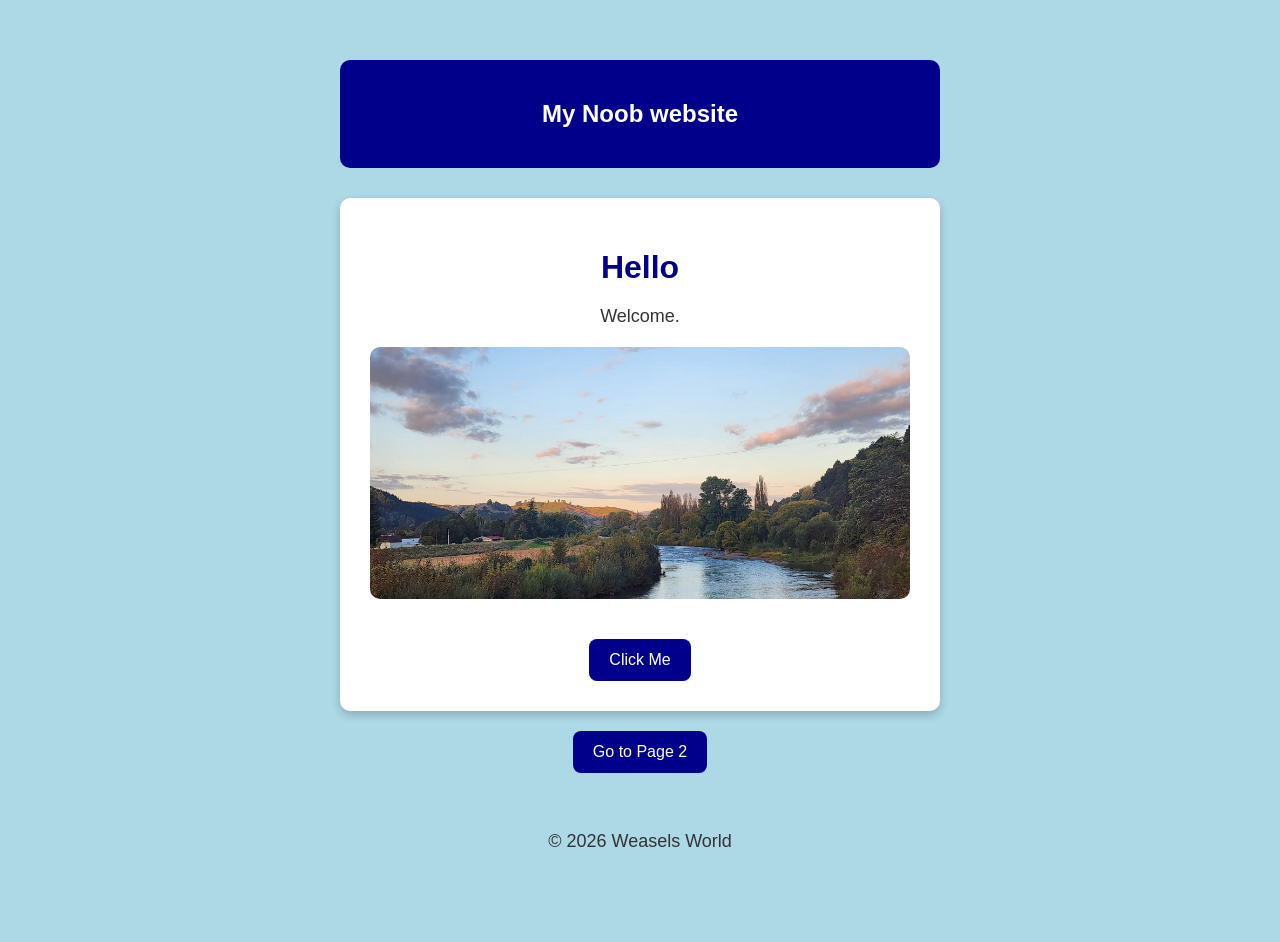
==== index.html @ dd35dd30 "Add files via upload" ====
<html>
    <head>
        <title>My Page</title>
        <link rel="stylesheet" href="styles.css">
    </head>

    <body>

        <header>
            <h2>My Noob website</h2>
        </header>

        <div class="container">
            <h1>Hello</h1>
            <p>Welcome.</p>

            <img src="myphoto.jpg" alt="from victory bridge">

<a href="gallery.html" class="primary-btn">Click Me</a>

        </div>

<a href="page2.html" class="primary-btn">Go to Page 2</a>

        <footer>
            <p>© 2026 Weasels World</p>
        </footer>

    </body>
</html>
---- styles.css ----
body {
  background-color: lightblue;
  font-family: Arial, sans-serif;
}

h1 {
  color: darkblue;
}
p {
  font-size: 18px;
  color: #333;
}
body {
  text-align: center;
}
body {
  font-family: "Segoe UI", Arial, sans-serif;
}
h1, p {
  margin-bottom: 20px;
}
/* Give the whole page a max width so it doesn't stretch too wide */
body {
  max-width: 600px;
  margin: 40px auto;
  padding: 20px;
  background-color: lightblue;
  font-family: Arial, sans-serif;
  text-align: center;
}

/* Add a soft card around your content */
.container {
  background: white;
  padding: 30px;
  border-radius: 10px;
  box-shadow: 0 4px 10px rgba(0,0,0,0.2);
}

/* Make the heading pop */
h1 {
  color: darkblue;
  margin-bottom: 20px;
}

/* Clean up paragraph spacing */
p {
  font-size: 18px;
  color: #333;
  margin-bottom: 20px;
}
/* Page layout */
body {
  background-color: lightblue;
  font-family: Arial, sans-serif;
  text-align: center;
  margin: 40px auto;
  max-width: 600px;
  padding: 20px;
}

/* Header bar */
header {
  background: darkblue;
  color: white;
  padding: 20px;
  border-radius: 10px;
  margin-bottom: 30px;
}

/* Footer */
footer {
  margin-top: 30px;
  padding: 10px;
  color: #333;
  font-size: 14px;
}

/* Card container */
.container {
  background: white;
  padding: 30px;
  border-radius: 10px;
  box-shadow: 0 4px 10px rgba(0,0,0,0.2);
}

/* Headings */
h1 {
  color: darkblue;
  margin-bottom: 20px;
}

/* Paragraphs */
p {
  font-size: 18px;
  color: #333;
  margin-bottom: 20px;
}

/* Image styling */
img {
  width: 100%;
  border-radius: 10px;
  margin-bottom: 20px;
}

/* Button styling */
.primary-btn {
  background: darkblue;
  color: white;
  padding: 12px 20px;
  border: none;
  border-radius: 8px;
  cursor: pointer;
  font-size: 16px;
}

.primary-btn:hover {
  background: #001a66;
}
a.primary-btn {
  display: inline-block;
  text-decoration: none;
  background: darkblue;
  color: white;
  padding: 12px 20px;
  border-radius: 8px;
  margin-top: 20px;
}

a.primary-btn:hover {
  background: #001a66;
}
.gallery {
  display: grid;
  grid-template-columns: repeat(3, 1fr);
  gap: 15px;
  margin-bottom: 20px;
}

.gallery img {
  width: 100%;
  border-radius: 10px;
  box-shadow: 0 4px 8px rgba(0,0,0,0.2);
}
.gallery img {
  width: 100%;
  border-radius: 10px;
  box-shadow: 0 4px 8px rgba(0,0,0,0.2);
  transition: transform 0.3s ease;
}

.gallery img:hover {
  transform: scale(1.05);
}
.gallery img:hover {
  transform: scale(1.1);
  border-radius: 20px;
}
/* Lightbox popup */
.lightbox {
  display: none;
  position: fixed;
  z-index: 999;
  top: 0;
  left: 0;
  width: 100%;
  height: 100%;
  background: rgba(0,0,0,0.8);
  justify-content: center;
  align-items: center;
}

.lightbox img {
  max-width: 90%;
  max-height: 80%;
  border-radius: 10px;
}

.lightbox:target {
  display: flex;
}
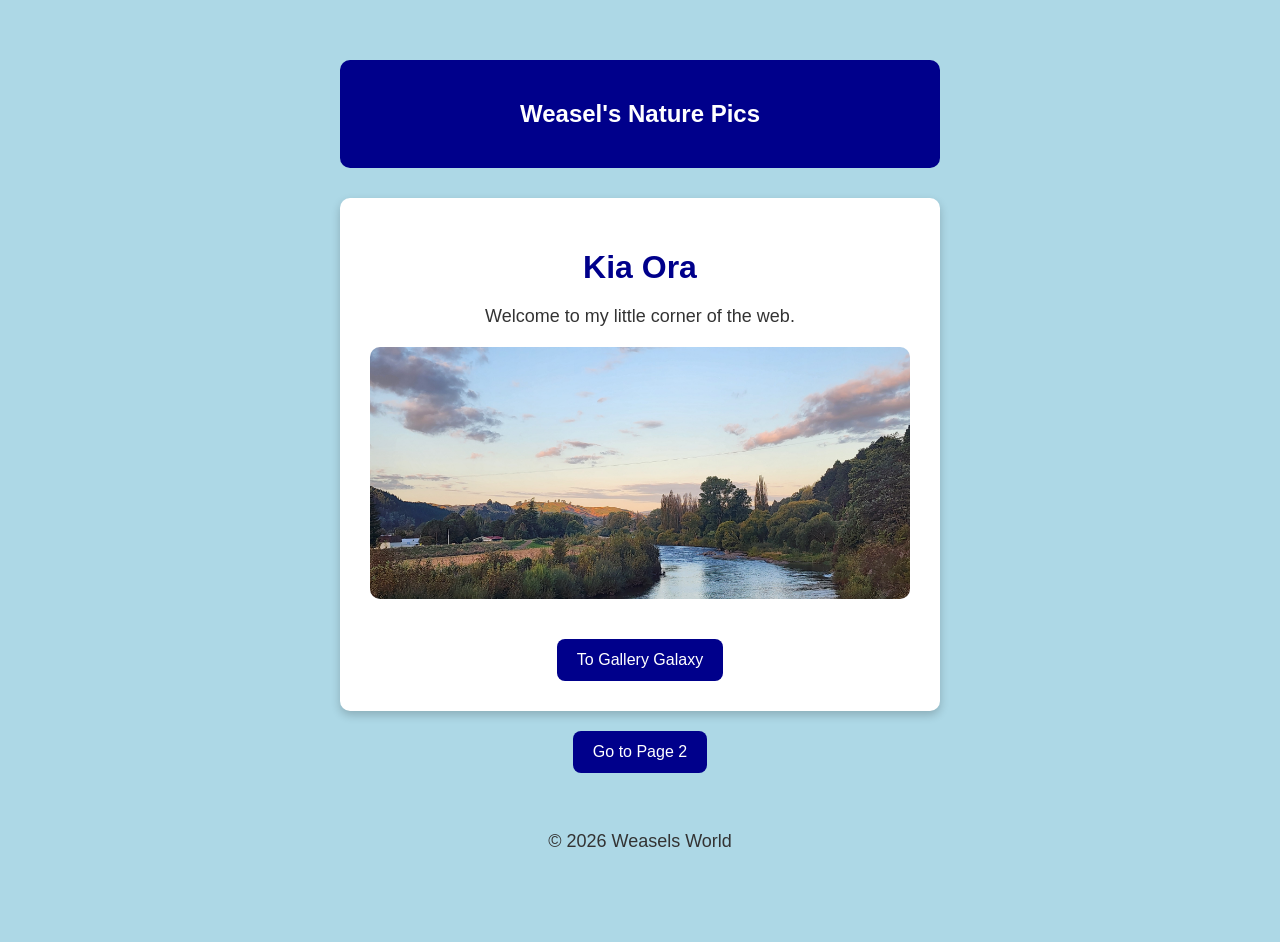
==== commit 3963df02: "Add files via upload" ====
--- a/index.html
+++ b/index.html
@@ -7,16 +7,16 @@
     <body>
 
         <header>
-            <h2>My Noob website</h2>
+            <h2>Weasel's Nature Pics</h2>
         </header>
 
         <div class="container">
-            <h1>Hello</h1>
-            <p>Welcome.</p>
+            <h1>Kia Ora</h1>
+            <p>Welcome to my little corner of the web.</p>
 
             <img src="myphoto.jpg" alt="from victory bridge">
 
-<a href="gallery.html" class="primary-btn">Click Me</a>
+<a href="gallery.html" class="primary-btn">To Gallery Galaxy</a>
 
         </div>
 
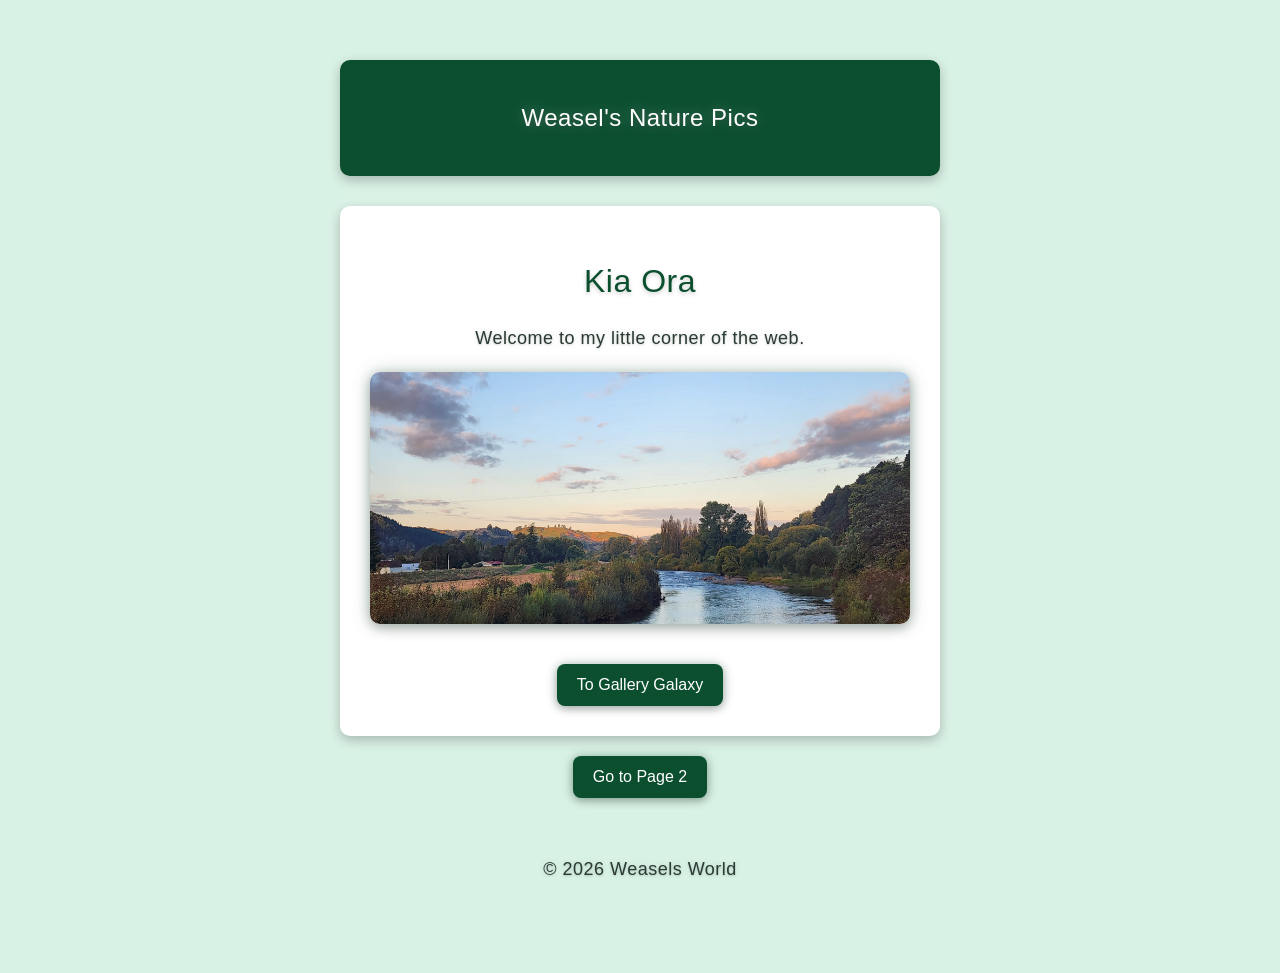
==== commit 40c45a8e: "Add files via upload" ====
--- a/index.html
+++ b/index.html
@@ -1,7 +1,7 @@
 <html>
     <head>
         <title>My Page</title>
-        <link rel="stylesheet" href="styles.css">
+        <link rel="stylesheet" href="styles.css?v=2">
     </head>
 
     <body>
--- a/styles.css
+++ b/styles.css
@@ -1,136 +1,115 @@
+/* PAGE BASE */
 body {
-  background-color: lightblue;
-  font-family: Arial, sans-serif;
-}
-
-h1 {
-  color: darkblue;
-}
-p {
-  font-size: 18px;
-  color: #333;
-}
-body {
+  background-color: #d9f2e6; /* soft mint green */
+  font-family: "Segoe UI", Arial, sans-serif;
   text-align: center;
-}
-body {
-  font-family: "Segoe UI", Arial, sans-serif;
-}
-h1, p {
-  margin-bottom: 20px;
-}
-/* Give the whole page a max width so it doesn't stretch too wide */
-body {
   max-width: 600px;
   margin: 40px auto;
   padding: 20px;
-  background-color: lightblue;
-  font-family: Arial, sans-serif;
-  text-align: center;
-}
-
-/* Add a soft card around your content */
+}
+
+/* NATURAL TEXT FEEL */
+h1, h2, p {
+  letter-spacing: 0.5px;
+  line-height: 1.5;
+  font-weight: 400;
+}
+
+/* HEADER */
+header {
+  background: #0b4f2f; /* deep forest green */
+  color: white;
+  padding: 20px;
+  border-radius: 10px;
+  margin-bottom: 30px;
+  box-shadow: 0 4px 12px rgba(0,0,0,0.25);
+}
+
+header h1, header h2 {
+  text-shadow:
+    0 2px 6px rgba(0,0,0,0.25),
+    0 0 12px rgba(255,255,255,0.35);
+}
+
+/* FOOTER */
+footer {
+  margin-top: 30px;
+  padding: 10px;
+  color: #2b3a33;
+  font-size: 14px;
+}
+
+/* CARD CONTAINER */
 .container {
   background: white;
   padding: 30px;
   border-radius: 10px;
-  box-shadow: 0 4px 10px rgba(0,0,0,0.2);
-}
-
-/* Make the heading pop */
+  box-shadow:
+    0 4px 12px rgba(0,0,0,0.25),
+    0 0 20px rgba(255,255,255,0.25);
+}
+
+/* HEADINGS */
 h1 {
-  color: darkblue;
-  margin-bottom: 20px;
-}
-
-/* Clean up paragraph spacing */
+  color: #0b4f2f;
+  margin-bottom: 20px;
+  text-shadow:
+    0 2px 4px rgba(0,0,0,0.2),
+    0 0 10px rgba(255,255,255,0.3);
+}
+
+/* PARAGRAPHS */
 p {
   font-size: 18px;
-  color: #333;
-  margin-bottom: 20px;
-}
-/* Page layout */
-body {
-  background-color: lightblue;
-  font-family: Arial, sans-serif;
-  text-align: center;
-  margin: 40px auto;
-  max-width: 600px;
-  padding: 20px;
-}
-
-/* Header bar */
-header {
-  background: darkblue;
-  color: white;
-  padding: 20px;
-  border-radius: 10px;
-  margin-bottom: 30px;
-}
-
-/* Footer */
-footer {
-  margin-top: 30px;
-  padding: 10px;
-  color: #333;
-  font-size: 14px;
-}
-
-/* Card container */
-.container {
-  background: white;
-  padding: 30px;
-  border-radius: 10px;
-  box-shadow: 0 4px 10px rgba(0,0,0,0.2);
-}
-
-/* Headings */
-h1 {
-  color: darkblue;
-  margin-bottom: 20px;
-}
-
-/* Paragraphs */
-p {
-  font-size: 18px;
-  color: #333;
-  margin-bottom: 20px;
-}
-
-/* Image styling */
+  color: #2b3a33;
+  margin-bottom: 20px;
+  text-shadow:
+    0 1px 2px rgba(0,0,0,0.15),
+    0 0 6px rgba(0, 80, 40, 0.15);
+}
+
+/* IMAGES */
 img {
   width: 100%;
   border-radius: 10px;
   margin-bottom: 20px;
-}
-
-/* Button styling */
+  box-shadow:
+    0 4px 12px rgba(0,0,0,0.25),
+    0 0 18px rgba(0, 80, 40, 0.25);
+  transition: 0.3s ease;
+}
+
+img:hover {
+  box-shadow:
+    0 6px 18px rgba(0,0,0,0.3),
+    0 0 25px rgba(0, 100, 50, 0.35);
+  transform: scale(1.03);
+}
+
+/* BUTTONS */
 .primary-btn {
-  background: darkblue;
-  color: white;
-  padding: 12px 20px;
-  border: none;
-  border-radius: 8px;
-  cursor: pointer;
-  font-size: 16px;
-}
-
-.primary-btn:hover {
-  background: #001a66;
-}
-a.primary-btn {
   display: inline-block;
   text-decoration: none;
-  background: darkblue;
+  background: #0b4f2f;
   color: white;
   padding: 12px 20px;
   border-radius: 8px;
   margin-top: 20px;
-}
-
-a.primary-btn:hover {
-  background: #001a66;
-}
+  box-shadow:
+    0 3px 8px rgba(0,0,0,0.25),
+    0 0 12px rgba(0, 80, 40, 0.25);
+  transition: 0.3s ease;
+}
+
+.primary-btn:hover {
+  background: #063822;
+  box-shadow:
+    0 4px 12px rgba(0,0,0,0.3),
+    0 0 18px rgba(0, 100, 50, 0.35);
+  transform: scale(1.04);
+}
+
+/* GALLERY GRID */
 .gallery {
   display: grid;
   grid-template-columns: repeat(3, 1fr);
@@ -139,25 +118,21 @@
 }
 
 .gallery img {
-  width: 100%;
-  border-radius: 10px;
-  box-shadow: 0 4px 8px rgba(0,0,0,0.2);
-}
-.gallery img {
-  width: 100%;
-  border-radius: 10px;
-  box-shadow: 0 4px 8px rgba(0,0,0,0.2);
-  transition: transform 0.3s ease;
+  border-radius: 10px;
+  box-shadow:
+    0 4px 10px rgba(0,0,0,0.25),
+    0 0 15px rgba(0, 80, 40, 0.25);
+  transition: 0.3s ease;
 }
 
 .gallery img:hover {
   transform: scale(1.05);
-}
-.gallery img:hover {
-  transform: scale(1.1);
-  border-radius: 20px;
-}
-/* Lightbox popup */
+  box-shadow:
+    0 6px 16px rgba(0,0,0,0.3),
+    0 0 20px rgba(0, 100, 50, 0.35);
+}
+
+/* LIGHTBOX POPUP */
 .lightbox {
   display: none;
   position: fixed;
@@ -166,19 +141,64 @@
   left: 0;
   width: 100%;
   height: 100%;
-  background: rgba(0,0,0,0.8);
+  background: rgba(0,0,0,0.85);
   justify-content: center;
   align-items: center;
+}
+
+.lightbox:target {
+  display: flex;
 }
 
 .lightbox img {
   max-width: 90%;
   max-height: 80%;
   border-radius: 10px;
-}
-
-.lightbox:target {
-  display: flex;
-}
-
-
+  box-shadow:
+    0 4px 12px rgba(0,0,0,0.4),
+    0 0 20px rgba(0, 80, 40, 0.25);
+}
+
+/* CLOSE BUTTON */
+.close {
+  position: absolute;
+  top: 20px;
+  right: 25px;
+  font-size: 45px;
+  font-weight: bold;
+  color: white;
+  text-decoration: none;
+  background: rgba(0,0,0,0.4);
+  padding: 5px 15px;
+  border-radius: 8px;
+  transition: 0.25s ease;
+  box-shadow:
+    0 2px 6px rgba(0,0,0,0.4),
+    0 0 12px rgba(0, 80, 40, 0.25);
+}
+
+.close:hover {
+  background: rgba(0, 80, 40, 0.7);
+  transform: scale(1.15);
+}
+
+/* ARROWS */
+.prev, .next {
+  font-size: 50px;
+  color: white;
+  text-decoration: none;
+  position: absolute;
+  top: 50%;
+  transform: translateY(-50%);
+  transition: 0.3s ease;
+  text-shadow:
+    0 2px 6px rgba(0,0,0,0.4),
+    0 0 12px rgba(0, 80, 40, 0.25);
+}
+
+.prev { left: 30px; }
+.next { right: 30px; }
+
+.prev:hover, .next:hover {
+  transform: translateY(-50%) scale(1.15);
+}
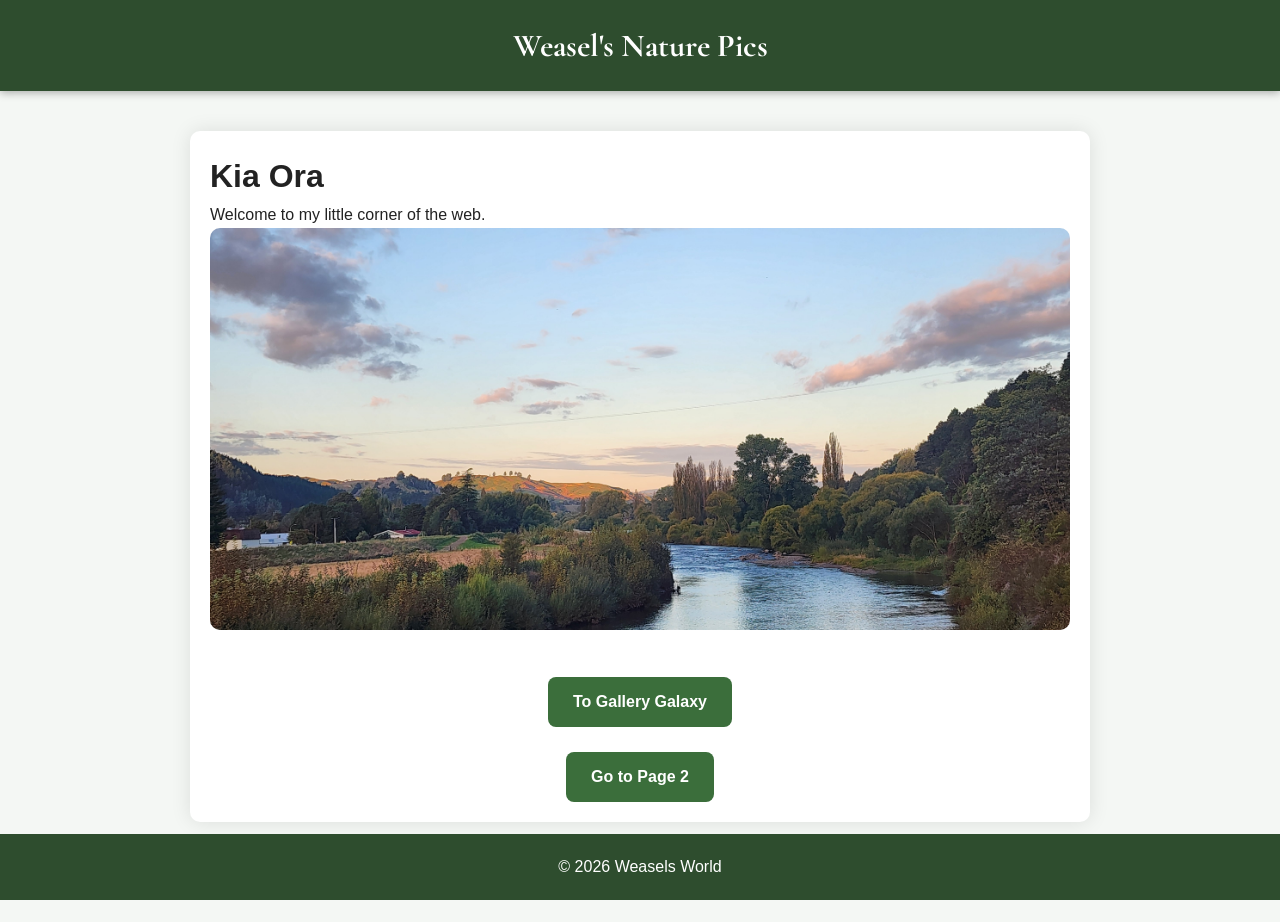
==== commit 3c385ee9: "Add files via upload" ====
--- a/index.html
+++ b/index.html
@@ -1,30 +1,37 @@
+<!DOCTYPE html>
 <html>
-    <head>
-        <title>My Page</title>
-        <link rel="stylesheet" href="styles.css?v=2">
-    </head>
+<head>
+    <title>Weasel's Nature Pics</title>
 
-    <body>
+    <!-- Fonts -->
+    <link href="https://fonts.googleapis.com/css2?family=Cormorant+Garamond:wght@300;400;500;600&display=swap" rel="stylesheet">
 
-        <header>
-            <h2>Weasel's Nature Pics</h2>
-        </header>
+    <!-- Stylesheet -->
+    <link rel="stylesheet" href="styles.css">
+</head>
 
-        <div class="container">
-            <h1>Kia Ora</h1>
-            <p>Welcome to my little corner of the web.</p>
+<body>
 
-            <img src="myphoto.jpg" alt="from victory bridge">
+    <header>
+        <h2>Weasel's Nature Pics</h2>
+    </header>
 
-<a href="gallery.html" class="primary-btn">To Gallery Galaxy</a>
+    <div class="container">
+        <h1>Kia Ora</h1>
+        <p>Welcome to my little corner of the web.</p>
 
-        </div>
+        <img src="myphoto.jpg" alt="from victory bridge" style="width:100%; border-radius:10px; margin-bottom:20px;">
 
-<a href="page2.html" class="primary-btn">Go to Page 2</a>
+        <div class="button-group">
+    <a href="gallery.html" class="primary-btn">To Gallery Galaxy</a>
+    <br><br>
+    <a href="page2.html" class="primary-btn">Go to Page 2</a>
+</div>
+    </div>
 
-        <footer>
-            <p>© 2026 Weasels World</p>
-        </footer>
+    <footer>
+        <p>© 2026 Weasels World</p>
+    </footer>
 
-    </body>
+</body>
 </html>
--- a/styles.css
+++ b/styles.css
@@ -1,204 +1,243 @@
-/* PAGE BASE */
+/* ---------------------------------------------------
+   GLOBAL RESET
+--------------------------------------------------- */
+* {
+    margin: 0;
+    padding: 0;
+    box-sizing: border-box;
+}
+
+/* ---------------------------------------------------
+   BODY + BASE THEME
+--------------------------------------------------- */
 body {
-  background-color: #d9f2e6; /* soft mint green */
-  font-family: "Segoe UI", Arial, sans-serif;
-  text-align: center;
-  max-width: 600px;
-  margin: 40px auto;
-  padding: 20px;
-}
-
-/* NATURAL TEXT FEEL */
-h1, h2, p {
-  letter-spacing: 0.5px;
-  line-height: 1.5;
-  font-weight: 400;
-}
-
-/* HEADER */
+    font-family: "Quicksand", Arial, sans-serif;
+    background: #f4f7f4;
+    color: #222;
+    line-height: 1.6;
+    padding-bottom: 60px;
+    transition: transform 0.1s;
+}
+
+/* ---------------------------------------------------
+   HEADERS
+--------------------------------------------------- */
 header {
-  background: #0b4f2f; /* deep forest green */
-  color: white;
-  padding: 20px;
-  border-radius: 10px;
-  margin-bottom: 30px;
-  box-shadow: 0 4px 12px rgba(0,0,0,0.25);
+    background: #2e4d2e;
+    color: white;
+    padding: 20px;
+    text-align: center;
+    box-shadow: 0 2px 8px rgba(0,0,0,0.3);
 }
 
 header h1, header h2 {
-  text-shadow:
-    0 2px 6px rgba(0,0,0,0.25),
-    0 0 12px rgba(255,255,255,0.35);
-}
-
-/* FOOTER */
+    font-family: "Cormorant Garamond", serif;
+    font-size: 2rem;
+}
+
+/* ---------------------------------------------------
+   MAIN CONTAINER
+--------------------------------------------------- */
+.container {
+    max-width: 900px;
+    margin: 40px auto;
+    padding: 20px;
+    background: white;
+    border-radius: 10px;
+    box-shadow: 0 0 20px rgba(0,0,0,0.1);
+}
+
+/* ---------------------------------------------------
+   BUTTONS
+--------------------------------------------------- */
+
+
+.primary-btn {
+    display: inline-block;
+    padding: 12px 25px;
+    background: #3b6e3b;
+    color: white;
+    text-decoration: none;
+    border-radius: 8px;
+    font-weight: bold;
+    transition: 0.2s;
+}
+.button-group {
+    text-align: center;
+    margin-top: 20px;
+}
+
+.primary-btn:hover {
+    background: #2e4d2e;
+    transform: scale(1.05);
+}
+
+/* ---------------------------------------------------
+   FOOTER
+--------------------------------------------------- */
 footer {
-  margin-top: 30px;
-  padding: 10px;
-  color: #2b3a33;
-  font-size: 14px;
-}
-
-/* CARD CONTAINER */
-.container {
-  background: white;
-  padding: 30px;
-  border-radius: 10px;
-  box-shadow:
-    0 4px 12px rgba(0,0,0,0.25),
-    0 0 20px rgba(255,255,255,0.25);
-}
-
-/* HEADINGS */
-h1 {
-  color: #0b4f2f;
-  margin-bottom: 20px;
-  text-shadow:
-    0 2px 4px rgba(0,0,0,0.2),
-    0 0 10px rgba(255,255,255,0.3);
-}
-
-/* PARAGRAPHS */
-p {
-  font-size: 18px;
-  color: #2b3a33;
-  margin-bottom: 20px;
-  text-shadow:
-    0 1px 2px rgba(0,0,0,0.15),
-    0 0 6px rgba(0, 80, 40, 0.15);
-}
-
-/* IMAGES */
-img {
-  width: 100%;
-  border-radius: 10px;
-  margin-bottom: 20px;
-  box-shadow:
-    0 4px 12px rgba(0,0,0,0.25),
-    0 0 18px rgba(0, 80, 40, 0.25);
-  transition: 0.3s ease;
-}
-
-img:hover {
-  box-shadow:
-    0 6px 18px rgba(0,0,0,0.3),
-    0 0 25px rgba(0, 100, 50, 0.35);
-  transform: scale(1.03);
-}
-
-/* BUTTONS */
-.primary-btn {
-  display: inline-block;
-  text-decoration: none;
-  background: #0b4f2f;
-  color: white;
-  padding: 12px 20px;
-  border-radius: 8px;
-  margin-top: 20px;
-  box-shadow:
-    0 3px 8px rgba(0,0,0,0.25),
-    0 0 12px rgba(0, 80, 40, 0.25);
-  transition: 0.3s ease;
-}
-
-.primary-btn:hover {
-  background: #063822;
-  box-shadow:
-    0 4px 12px rgba(0,0,0,0.3),
-    0 0 18px rgba(0, 100, 50, 0.35);
-  transform: scale(1.04);
-}
-
-/* GALLERY GRID */
+    text-align: center;
+    padding: 20px;
+    background: #2e4d2e;
+    color: white;
+    position: fixed;
+    bottom: 0;
+    width: 100%;
+}
+
+/* ---------------------------------------------------
+   GALLERY (RESTORED ORIGINAL STYLE)
+--------------------------------------------------- */
+
+/* 3‑column fixed layout */
 .gallery {
-  display: grid;
-  grid-template-columns: repeat(3, 1fr);
-  gap: 15px;
-  margin-bottom: 20px;
-}
-
+    display: grid;
+    grid-template-columns: repeat(3, 1fr);
+    gap: 20px;
+    margin-top: 20px;
+}
+
+/* Thumbnail images */
 .gallery img {
-  border-radius: 10px;
-  box-shadow:
-    0 4px 10px rgba(0,0,0,0.25),
-    0 0 15px rgba(0, 80, 40, 0.25);
-  transition: 0.3s ease;
-}
-
+    width: 100%;
+    height: auto;
+    border-radius: 10px;
+    transition: transform 0.3s ease, box-shadow 0.3s ease;
+    box-shadow: 0 0 10px rgba(0,0,0,0.2);
+}
+
+/* Hover zoom effect */
 .gallery img:hover {
-  transform: scale(1.05);
-  box-shadow:
-    0 6px 16px rgba(0,0,0,0.3),
-    0 0 20px rgba(0, 100, 50, 0.35);
-}
-
-/* LIGHTBOX POPUP */
+    transform: scale(1.08);
+    box-shadow: 0 0 20px rgba(0,0,0,0.35);
+}
+
+/* ---------------------------------------------------
+   LIGHTBOX SYSTEM (WITH FIXED CLOSE BUTTON)
+--------------------------------------------------- */
+
 .lightbox {
-  display: none;
-  position: fixed;
-  z-index: 999;
-  top: 0;
-  left: 0;
-  width: 100%;
-  height: 100%;
-  background: rgba(0,0,0,0.85);
-  justify-content: center;
-  align-items: center;
+    display: none;
+    position: fixed;
+    top: 0;
+    left: 0;
+    width: 100%;
+    height: 100%;
+    background: rgba(0,0,0,0.9);
+    justify-content: center;
+    align-items: center;
+    z-index: 9999;
 }
 
 .lightbox:target {
-  display: flex;
+    display: flex;
 }
 
 .lightbox img {
-  max-width: 90%;
-  max-height: 80%;
-  border-radius: 10px;
-  box-shadow:
-    0 4px 12px rgba(0,0,0,0.4),
-    0 0 20px rgba(0, 80, 40, 0.25);
-}
-
-/* CLOSE BUTTON */
-.close {
-  position: absolute;
-  top: 20px;
-  right: 25px;
-  font-size: 45px;
-  font-weight: bold;
-  color: white;
-  text-decoration: none;
-  background: rgba(0,0,0,0.4);
-  padding: 5px 15px;
-  border-radius: 8px;
-  transition: 0.25s ease;
-  box-shadow:
-    0 2px 6px rgba(0,0,0,0.4),
-    0 0 12px rgba(0, 80, 40, 0.25);
-}
-
-.close:hover {
-  background: rgba(0, 80, 40, 0.7);
-  transform: scale(1.15);
-}
-
-/* ARROWS */
+    max-width: 80%;
+    max-height: 80%;
+    border-radius: 10px;
+}
+
+/* Arrows */
 .prev, .next {
-  font-size: 50px;
-  color: white;
-  text-decoration: none;
-  position: absolute;
-  top: 50%;
-  transform: translateY(-50%);
-  transition: 0.3s ease;
-  text-shadow:
-    0 2px 6px rgba(0,0,0,0.4),
-    0 0 12px rgba(0, 80, 40, 0.25);
+    position: absolute;
+    top: 50%;
+    font-size: 50px;
+    color: white;
+    text-decoration: none;
+    padding: 10px;
+    transform: translateY(-50%);
+    transition: 0.3s;
+    z-index: 10001;
+}
+
+.prev:hover, .next:hover {
+    color: #00ccff;
+    transform: translateY(-50%) scale(1.2);
 }
 
 .prev { left: 30px; }
 .next { right: 30px; }
 
-.prev:hover, .next:hover {
-  transform: translateY(-50%) scale(1.15);
-}
+/* Close button — FIXED */
+.close {
+    position: absolute;
+    top: 20px;
+    right: 30px;
+    font-size: 40px;
+    color: white;
+    text-decoration: none;
+    transition: 0.3s;
+    z-index: 10002; /* ensures it's ALWAYS on top */
+}
+
+.close:hover {
+    color: #ff4444;
+    transform: scale(1.2);
+}
+
+/* ---------------------------------------------------
+   JUMPSCARE SYSTEM
+--------------------------------------------------- */
+
+/* FULLSCREEN WHITE FLASH */
+#flash {
+    position: fixed;
+    top: 0;
+    left: 0;
+    width: 100vw;
+    height: 100vh;
+    background: white;
+    opacity: 0;
+    pointer-events: none;
+    z-index: 9999;
+}
+
+.flash-active {
+    animation: flashBang 0.25s ease-out forwards;
+}
+
+@keyframes flashBang {
+    0% { opacity: 1; }
+    100% { opacity: 0; }
+}
+
+/* STRONG SCREEN SHAKE */
+.shake {
+    animation: megaShake 0.5s linear;
+}
+
+@keyframes megaShake {
+    0% { transform: translate(0, 0); }
+    10% { transform: translate(-30px, 20px); }
+    20% { transform: translate(30px, -20px); }
+    30% { transform: translate(-25px, 25px); }
+    40% { transform: translate(25px, -25px); }
+    50% { transform: translate(-20px, 20px); }
+    60% { transform: translate(20px, -20px); }
+    70% { transform: translate(-15px, 15px); }
+    80% { transform: translate(15px, -15px); }
+    90% { transform: translate(-10px, 10px); }
+    100% { transform: translate(0, 0); }
+}
+
+/* JUMPSCARE IMAGE */
+#jumpscare {
+    position: fixed;
+    top: 0;
+    left: 0;
+    width: 100vw;
+    height: 100vh;
+    display: none;
+    justify-content: center;
+    align-items: center;
+    z-index: 9998;
+    background: black;
+}
+
+#jumpscare img {
+    width: 100%;
+    height: 100%;
+    object-fit: cover;
+}
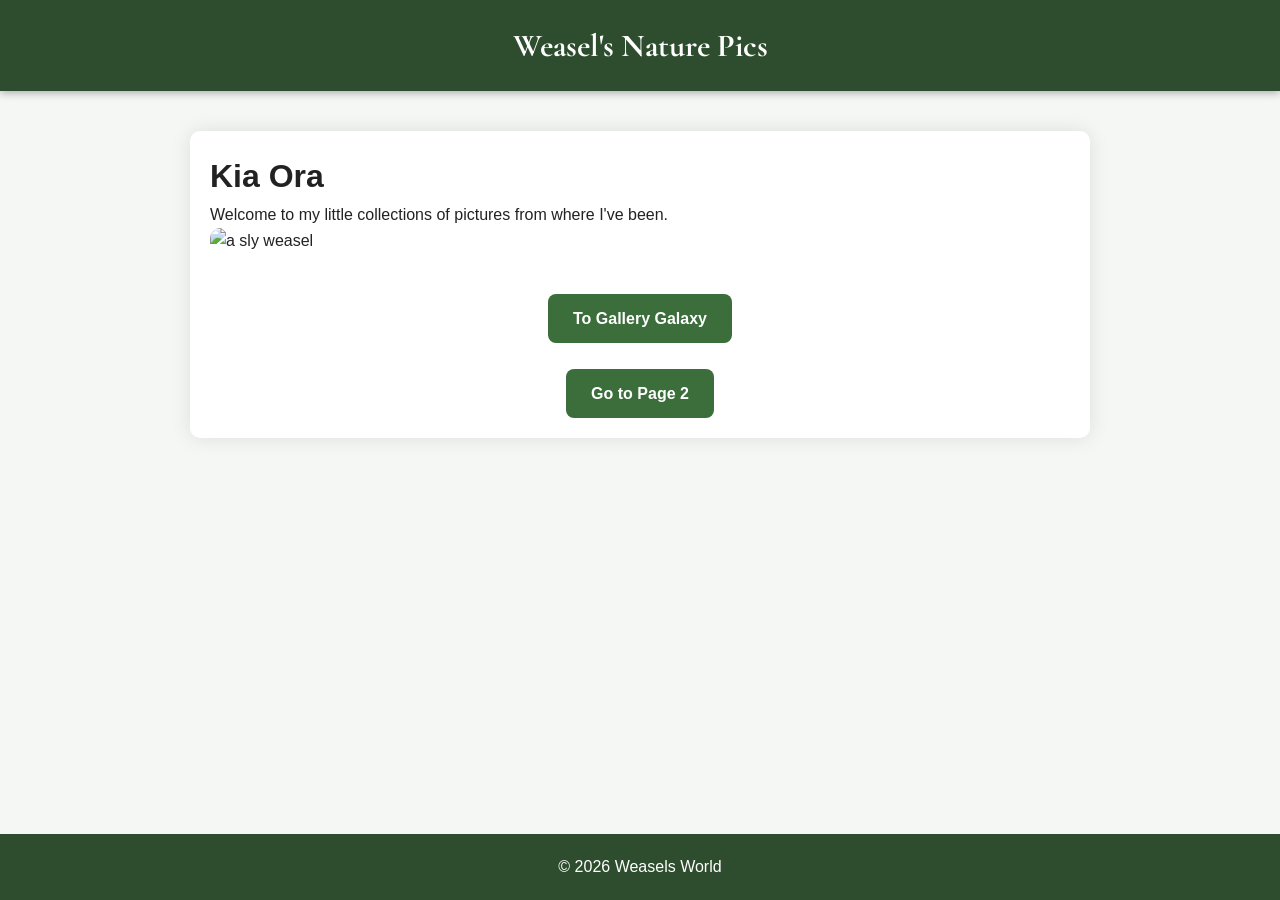
==== commit 4663d04e: "Add files via upload" ====
--- a/index.html
+++ b/index.html
@@ -7,7 +7,7 @@
     <link href="https://fonts.googleapis.com/css2?family=Cormorant+Garamond:wght@300;400;500;600&display=swap" rel="stylesheet">
 
     <!-- Stylesheet -->
-    <link rel="stylesheet" href="styles.css">
+    <link rel="stylesheet" href="styles.css?=v3">
 </head>
 
 <body>
@@ -18,9 +18,9 @@
 
     <div class="container">
         <h1>Kia Ora</h1>
-        <p>Welcome to my little corner of the web.</p>
+        <p>Welcome to my little collections of pictures from where I've been.</p>
 
-        <img src="myphoto.jpg" alt="from victory bridge" style="width:100%; border-radius:10px; margin-bottom:20px;">
+        <img src="weaselsworld.png" alt="a sly weasel" style="width:40%; border-radius:10px; margin-bottom:20px;">
 
         <div class="button-group">
     <a href="gallery.html" class="primary-btn">To Gallery Galaxy</a>
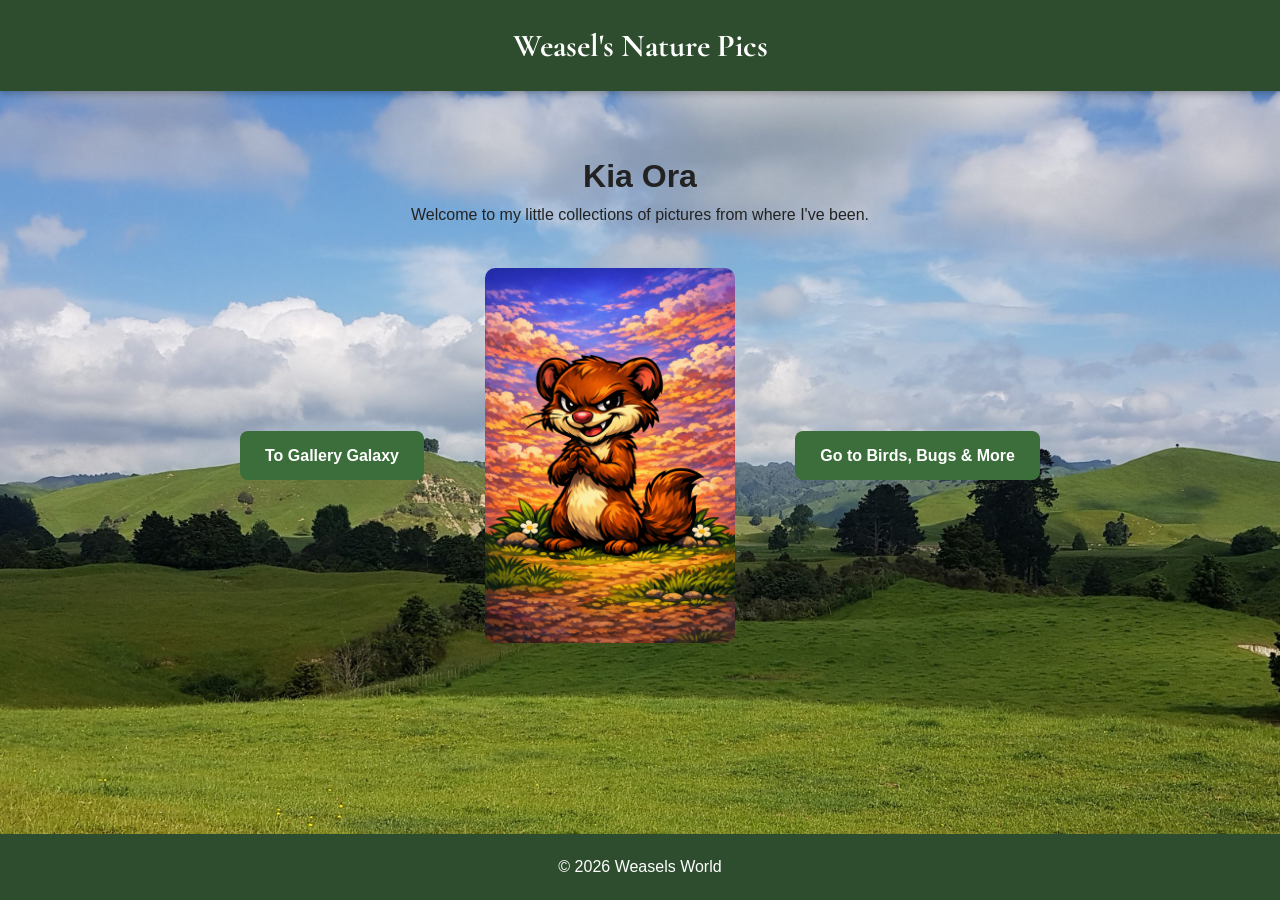
==== commit d1258d50: "Add files via upload" ====
--- a/index.html
+++ b/index.html
@@ -7,31 +7,33 @@
     <link href="https://fonts.googleapis.com/css2?family=Cormorant+Garamond:wght@300;400;500;600&display=swap" rel="stylesheet">
 
     <!-- Stylesheet -->
-    <link rel="stylesheet" href="styles.css?=v3">
+    <link rel="stylesheet" href="styles.css?v=3">
 </head>
 
 <body>
 
-    <header>
-        <h2>Weasel's Nature Pics</h2>
-    </header>
+<header>
+    <h2>Weasel's Nature Pics</h2>
+</header>
 
-    <div class="container">
-        <h1>Kia Ora</h1>
-        <p>Welcome to my little collections of pictures from where I've been.</p>
+<div class="container">
+    <h1>Kia Ora</h1>
+    <p>Welcome to my little collections of pictures from where I've been.</p>
 
-        <img src="weaselsworld.png" alt="a sly weasel" style="width:40%; border-radius:10px; margin-bottom:20px;">
+    <!-- New layout: buttons + weasel image -->
+    <div class="weasel-layout">
+        <a href="gallery.html" class="primary-btn">To Gallery Galaxy</a>
 
-        <div class="button-group">
-    <a href="gallery.html" class="primary-btn">To Gallery Galaxy</a>
-    <br><br>
-    <a href="page2.html" class="primary-btn">Go to Page 2</a>
-</div>
+        <img src="weaselsworld.png" alt="a sly weasel" class="weasel-hero">
+
+        <a href="page2.html" class="primary-btn">Go to Birds, Bugs & More</a>
     </div>
 
-    <footer>
-        <p>© 2026 Weasels World</p>
-    </footer>
+</div>
+
+<footer>
+    <p>© 2026 Weasels World</p>
+</footer>
 
 </body>
 </html>
--- a/styles.css
+++ b/styles.css
@@ -12,7 +12,8 @@
 --------------------------------------------------- */
 body {
     font-family: "Quicksand", Arial, sans-serif;
-    background: #f4f7f4;
+    background: url("rollinghills.jpg") no-repeat center center fixed;
+    background-size: cover;
     color: #222;
     line-height: 1.6;
     padding-bottom: 60px;
@@ -30,7 +31,8 @@
     box-shadow: 0 2px 8px rgba(0,0,0,0.3);
 }
 
-header h1, header h2 {
+header h1,
+header h2 {
     font-family: "Cormorant Garamond", serif;
     font-size: 2rem;
 }
@@ -42,16 +44,14 @@
     max-width: 900px;
     margin: 40px auto;
     padding: 20px;
-    background: white;
+    text-align: center;
+    background: transparent;
     border-radius: 10px;
-    box-shadow: 0 0 20px rgba(0,0,0,0.1);
 }
 
 /* ---------------------------------------------------
    BUTTONS
 --------------------------------------------------- */
-
-
 .primary-btn {
     display: inline-block;
     padding: 12px 25px;
@@ -62,14 +62,15 @@
     font-weight: bold;
     transition: 0.2s;
 }
+
+.primary-btn:hover {
+    background: #2e4d2e;
+    transform: scale(1.05);
+}
+
 .button-group {
     text-align: center;
     margin-top: 20px;
-}
-
-.primary-btn:hover {
-    background: #2e4d2e;
-    transform: scale(1.05);
 }
 
 /* ---------------------------------------------------
@@ -86,10 +87,8 @@
 }
 
 /* ---------------------------------------------------
-   GALLERY (RESTORED ORIGINAL STYLE)
---------------------------------------------------- */
-
-/* 3‑column fixed layout */
+   GALLERY
+--------------------------------------------------- */
 .gallery {
     display: grid;
     grid-template-columns: repeat(3, 1fr);
@@ -97,91 +96,49 @@
     margin-top: 20px;
 }
 
-/* Thumbnail images */
 .gallery img {
     width: 100%;
     height: auto;
     border-radius: 10px;
+    box-shadow: 0 0 10px rgba(0,0,0,0.2);
     transition: transform 0.3s ease, box-shadow 0.3s ease;
-    box-shadow: 0 0 10px rgba(0,0,0,0.2);
-}
-
-/* Hover zoom effect */
+}
+
 .gallery img:hover {
     transform: scale(1.08);
     box-shadow: 0 0 20px rgba(0,0,0,0.35);
 }
 
 /* ---------------------------------------------------
-   LIGHTBOX SYSTEM (WITH FIXED CLOSE BUTTON)
---------------------------------------------------- */
-
-.lightbox {
-    display: none;
-    position: fixed;
-    top: 0;
-    left: 0;
-    width: 100%;
-    height: 100%;
-    background: rgba(0,0,0,0.9);
-    justify-content: center;
+   HOMEPAGE WEASEL LAYOUT
+--------------------------------------------------- */
+.weasel-layout {
+    display: flex;
+    justify-content: space-between;
     align-items: center;
-    z-index: 9999;
-}
-
-.lightbox:target {
-    display: flex;
-}
-
-.lightbox img {
-    max-width: 80%;
-    max-height: 80%;
+    gap: 40px;
+    max-width: 800px;
+    margin: 40px auto;
+}
+
+.weasel-hero {
+    width: 250px;
+    height: auto;
     border-radius: 10px;
 }
 
-/* Arrows */
-.prev, .next {
-    position: absolute;
-    top: 50%;
-    font-size: 50px;
-    color: white;
-    text-decoration: none;
-    padding: 10px;
-    transform: translateY(-50%);
-    transition: 0.3s;
-    z-index: 10001;
-}
-
-.prev:hover, .next:hover {
-    color: #00ccff;
-    transform: translateY(-50%) scale(1.2);
-}
-
-.prev { left: 30px; }
-.next { right: 30px; }
-
-/* Close button — FIXED */
-.close {
-    position: absolute;
-    top: 20px;
-    right: 30px;
-    font-size: 40px;
-    color: white;
-    text-decoration: none;
-    transition: 0.3s;
-    z-index: 10002; /* ensures it's ALWAYS on top */
-}
-
-.close:hover {
-    color: #ff4444;
-    transform: scale(1.2);
+@media (max-width: 700px) {
+    .weasel-layout {
+        flex-direction: column;
+        gap: 20px;
+    }
 }
 
 /* ---------------------------------------------------
    JUMPSCARE SYSTEM
 --------------------------------------------------- */
 
-/* FULLSCREEN WHITE FLASH */
+/* White flash */
 #flash {
     position: fixed;
     top: 0;
@@ -203,7 +160,7 @@
     100% { opacity: 0; }
 }
 
-/* STRONG SCREEN SHAKE */
+/* Screen shake */
 .shake {
     animation: megaShake 0.5s linear;
 }
@@ -222,22 +179,167 @@
     100% { transform: translate(0, 0); }
 }
 
-/* JUMPSCARE IMAGE */
+/* ---------------------------------------------------
+   CUTE WEASEL POPUP SYSTEM
+--------------------------------------------------- */
+
 #jumpscare {
     position: fixed;
     top: 0;
     left: 0;
     width: 100vw;
     height: 100vh;
-    display: none;
+
+    display: flex;
     justify-content: center;
     align-items: center;
+
+    background: rgba(255, 255, 255, 0.6);
+    backdrop-filter: blur(4px);
+
+    opacity: 0;
+    pointer-events: none;
+
+    transition: opacity 0.4s ease;
     z-index: 9998;
-    background: black;
+}
+
+#jumpscare.active {
+    opacity: 1;
+    pointer-events: auto;
 }
 
 #jumpscare img {
-    width: 100%;
-    height: 100%;
-    object-fit: cover;
-}
+    width: 70%;
+    max-width: 600px;
+    height: auto;
+
+    filter: drop-shadow(0 0 25px rgba(255, 200, 255, 0.6))
+            drop-shadow(0 0 10px rgba(255, 255, 255, 0.8));
+}
+
+@keyframes popIn {
+    0% { transform: scale(0.6); opacity: 0; }
+    100% { transform: scale(1); opacity: 1; }
+}
+
+@keyframes bounceWiggle {
+    0% { transform: translateY(0) rotate(0deg); }
+    20% { transform: translateY(-12px) rotate(-3deg); }
+    40% { transform: translateY(0) rotate(3deg); }
+    60% { transform: translateY(-8px) rotate(-2deg); }
+    80% { transform: translateY(0) rotate(2deg); }
+    100% { transform: translateY(0) rotate(0deg); }
+}
+
+#jumpscare.active img {
+    animation:
+        popIn 0.4s ease forwards,
+        bounceWiggle 1.4s ease-in-out 0.4s infinite;
+}
+
+#jumpscare.fade-out img {
+    animation: popOut 0.35s ease forwards;
+}
+
+@keyframes popOut {
+    0% { transform: scale(1); opacity: 1; }
+    100% { transform: scale(0.6); opacity: 0; }
+}
+
+/* ---------------------------------------------------
+   NZ HAWK — SMOOTH HIGH→LOW GLIDE (FAST + VISIBLE)
+--------------------------------------------------- */
+
+#hawk {
+    position: fixed;
+    top: 34vh;
+    left: -420px;
+    width: 380px;
+    height: auto;
+    z-index: 9997;
+    pointer-events: none;
+    opacity: 0;
+}
+
+/* ENTRY: left → right */
+.hawk-entry {
+    animation: hawkEntry 3.2s linear forwards;
+}
+
+/* EXIT: right → left */
+.hawk-exit {
+    animation: hawkExit 3.2s linear forwards;
+}
+
+/* ---------------------------------------------------
+   NZ HAWK — FASTER + DEEPER CURVE (SMOOTH)
+--------------------------------------------------- */
+
+#hawk {
+    position: fixed;
+    top: 34vh;
+    left: -420px;
+    width: 380px;
+    height: auto;
+    z-index: 9997;
+    pointer-events: none;
+    opacity: 0;
+}
+
+/* ENTRY: left → right */
+.hawk-entry {
+    animation: hawkEntry 3.2s linear forwards; /* faster */
+}
+
+/* EXIT: right → left */
+.hawk-exit {
+    animation: hawkExit 3.2s linear forwards; /* faster */
+}
+
+/* ENTRY — high → low, dash starts at 25% */
+@keyframes hawkEntry {
+    0% {
+        transform: translate(-10vw, -10vh) scaleX(-1);
+        opacity: 1;
+    }
+    15% {
+        transform: translate(10vw, -6vh) scaleX(-1);
+    }
+    25% { /* dash begins here */
+        transform: translate(30vw, -2vh) scaleX(-1);
+    }
+    55% {
+        transform: translate(65vw, 6vh) scaleX(-1);
+    }
+    80% {
+        transform: translate(100vw, 12vh) scaleX(-1);
+    }
+    100% {
+        transform: translate(150vw, 16vh) scaleX(-1);
+        opacity: 1;
+    }
+}
+
+@keyframes hawkExit {
+    0% {
+        transform: translate(150vw, 16vh) scaleX(1);
+        opacity: 1;
+    }
+    15% { /* tiny movement = slow start */
+        transform: translate(140vw, 14vh) scaleX(1);
+    }
+    25% { /* still small movement */
+        transform: translate(120vw, 10vh) scaleX(1);
+    }
+    55% { /* medium movement */
+        transform: translate(75vw, 4vh) scaleX(1);
+    }
+    80% { /* big movement */
+        transform: translate(30vw, -4vh) scaleX(1);
+    }
+    100% { /* huge movement = fast end */
+        transform: translate(-30vw, -10vh) scaleX(1);
+        opacity: 1;
+    }
+}
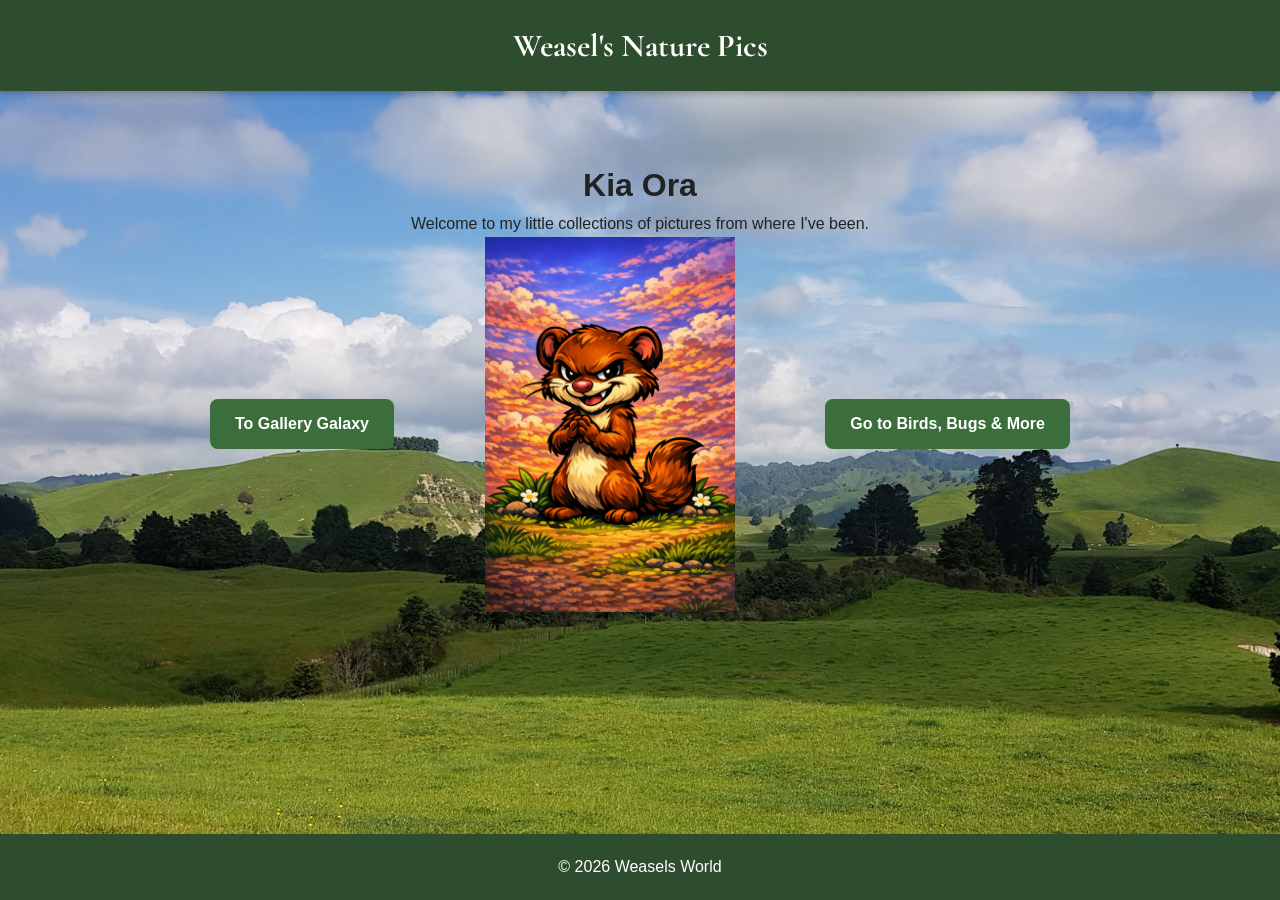
==== commit 544a4cbc: "Add files via upload" ====
--- a/index.html
+++ b/index.html
@@ -7,7 +7,7 @@
     <link href="https://fonts.googleapis.com/css2?family=Cormorant+Garamond:wght@300;400;500;600&display=swap" rel="stylesheet">
 
     <!-- Stylesheet -->
-    <link rel="stylesheet" href="styles.css?v=3">
+    <link rel="stylesheet" href="styles2.css?v=3">
 </head>
 
 <body>
--- a/styles2.css
+++ b/styles2.css
@@ -0,0 +1,352 @@
+/* ---------------------------------------------------
+   GLOBAL RESET
+--------------------------------------------------- */
+* {
+    margin: 0;
+    padding: 0;
+    box-sizing: border-box;
+}
+
+/* ---------------------------------------------------
+   BODY + BASE THEME
+--------------------------------------------------- */
+body {
+    font-family: "Quicksand", Arial, sans-serif;
+    background: url("rollinghills.jpg") no-repeat center center fixed;
+    background-size: cover;
+    color: #222;
+    line-height: 1.6;
+    padding-bottom: 60px;
+    transition: transform 0.1s;
+}
+
+/* ---------------------------------------------------
+   HOMEPAGE LAYOUT FIXES (RESTORES ORIGINAL LOOK)
+--------------------------------------------------- */
+.weasel-layout {
+    display: flex;
+    justify-content: space-between;
+    align-items: center;
+    gap: 40px;
+}
+
+.weasel-hero {
+    width: 250px;      /* restores original size */
+    height: auto;
+    flex-shrink: 0;    /* prevents shrinking */
+}
+
+.weasel-layout a {
+    flex-shrink: 0;    /* prevents buttons collapsing */
+}
+
+@media (max-width: 700px) {
+    .weasel-layout {
+        flex-direction: column;
+        gap: 20px;
+    }
+}
+
+/* ---------------------------------------------------
+   HEADERS
+--------------------------------------------------- */
+header {
+    background: #2e4d2e;
+    color: white;
+    padding: 20px;
+    text-align: center;
+    box-shadow: 0 2px 8px rgba(0,0,0,0.3);
+    position: fixed;
+    top: 0;
+    left: 0;
+    width: 100%;
+    z-index: 9990;
+}
+
+header h1,
+header h2 {
+    font-family: "Cormorant Garamond", serif;
+    font-size: 2rem;
+}
+
+/* ---------------------------------------------------
+   MAIN CONTAINER
+--------------------------------------------------- */
+.container {
+    max-width: 900px;
+    margin: 40px auto;
+    padding: 20px;
+    text-align: center;
+    background: transparent;
+    border-radius: 10px;
+    padding-top: 120px;
+}
+
+/* ---------------------------------------------------
+   BUTTONS
+--------------------------------------------------- */
+.primary-btn {
+    display: inline-block;
+    padding: 12px 25px;
+    background: #3b6e3b;
+    color: white;
+    text-decoration: none;
+    border-radius: 8px;
+    font-weight: bold;
+    transition: 0.2s;
+}
+
+.primary-btn:hover {
+    background: #2e4d2e;
+    transform: scale(1.05);
+}
+
+.button-group {
+    text-align: center;
+    margin-top: 20px;
+}
+
+/* ---------------------------------------------------
+   FOOTER
+--------------------------------------------------- */
+footer {
+    text-align: center;
+    padding: 20px;
+    background: #2e4d2e;
+    color: white;
+    position: fixed;
+    bottom: 0;
+    width: 100%;
+}
+
+/* ---------------------------------------------------
+   GALLERY
+--------------------------------------------------- */
+.gallery {
+    display: grid;
+    grid-template-columns: repeat(3, 1fr);
+    gap: 20px;
+    margin-top: 20px;
+}
+
+.gallery img {
+    width: 100%;
+    height: auto;
+    border-radius: 10px;
+    box-shadow: 0 0 10px rgba(0,0,0,0.2);
+    transition: transform 0.3s ease, box-shadow 0.3s ease;
+}
+
+.gallery img:hover {
+    transform: scale(1.08);
+    box-shadow: 0 0 20px rgba(0,0,0,0.35);
+}
+
+/* ---------------------------------------------------
+   JUMPSCARE SYSTEM
+--------------------------------------------------- */
+
+#flash {
+    position: fixed;
+    top: 0;
+    left: 0;
+    width: 100vw;
+    height: 100vh;
+    background: white;
+    opacity: 0;
+    pointer-events: none;
+    z-index: 9999;
+}
+
+.flash-active {
+    animation: flashBang 0.25s ease-out forwards;
+}
+
+@keyframes flashBang {
+    0% { opacity: 1; }
+    100% { opacity: 0; }
+}
+
+.shake {
+    animation: megaShake 0.5s linear;
+}
+
+@keyframes megaShake {
+    0% { transform: translate(0, 0); }
+    10% { transform: translate(-30px, 20px); }
+    20% { transform: translate(30px, -20px); }
+    30% { transform: translate(-25px, 25px); }
+    40% { transform: translate(25px, -25px); }
+    50% { transform: translate(-20px, 20px); }
+    60% { transform: translate(20px, -20px); }
+    70% { transform: translate(-15px, 15px); }
+    80% { transform: translate(15px, -15px); }
+    90% { transform: translate(-10px, 10px); }
+    100% { transform: translate(0, 0); }
+}
+
+#jumpscare {
+    position: fixed;
+    top: 0;
+    left: 0;
+    width: 100vw;
+    height: 100vh;
+
+    display: flex;
+    justify-content: center;
+    align-items: center;
+
+    background: rgba(255, 255, 255, 0.6);
+    backdrop-filter: blur(4px);
+
+    opacity: 0;
+    pointer-events: none;
+
+    transition: opacity 0.4s ease;
+    z-index: 9998;
+}
+
+#jumpscare.active {
+    opacity: 1;
+    pointer-events: auto;
+}
+
+#jumpscare img {
+    width: 70%;
+    max-width: 600px;
+    height: auto;
+
+    filter: drop-shadow(0 0 25px rgba(255, 200, 255, 0.6))
+            drop-shadow(0 0 10px rgba(255, 255, 255, 0.8));
+}
+
+@keyframes popIn {
+    0% { transform: scale(0.6); opacity: 0; }
+    100% { transform: scale(1); opacity: 1; }
+}
+
+@keyframes bounceWiggle {
+    0% { transform: translateY(0) rotate(0deg); }
+    20% { transform: translateY(-12px) rotate(-3deg); }
+    40% { transform: translateY(0) rotate(3deg); }
+    60% { transform: translateY(-8px) rotate(-2deg); }
+    80% { transform: translateY(0) rotate(2deg); }
+    100% { transform: translateY(0) rotate(0deg); }
+}
+
+#jumpscare.active img {
+    animation:
+        popIn 0.4s ease forwards,
+        bounceWiggle 1.4s ease-in-out 0.4s infinite;
+}
+
+#jumpscare.fade-out img {
+    animation: popOut 0.35s ease forwards;
+}
+
+@keyframes popOut {
+    0% { transform: scale(1); opacity: 1; }
+    100% { transform: scale(0.6); opacity: 0; }
+}
+
+/* ---------------------------------------------------
+   FLYING HAWK
+--------------------------------------------------- */
+
+#hawk {
+    position: fixed;
+    top: 34vh;
+    left: -420px;
+    width: 380px;
+    height: auto;
+    z-index: 9997;
+    pointer-events: none;
+    opacity: 0;
+}
+
+.hawk-entry {
+    animation: hawkEntry 3.2s linear forwards;
+}
+
+.hawk-exit {
+    animation: hawkExit 3.2s linear forwards;
+}
+
+@keyframes hawkEntry {
+    0%   { transform: translate(-10vw, -10vh) scaleX(-1); opacity: 1; }
+    15%  { transform: translate(10vw, -6vh) scaleX(-1); }
+    25%  { transform: translate(30vw, -2vh) scaleX(-1); }
+    55%  { transform: translate(65vw, 6vh) scaleX(-1); }
+    80%  { transform: translate(100vw, 12vh) scaleX(-1); }
+    100% { transform: translate(150vw, 16vh) scaleX(-1); opacity: 1; }
+}
+
+@keyframes hawkExit {
+    0%   { transform: translate(150vw, 16vh) scaleX(1); opacity: 1; }
+    15%  { transform: translate(140vw, 14vh) scaleX(1); }
+    25%  { transform: translate(120vw, 10vh) scaleX(1); }
+    55%  { transform: translate(75vw, 4vh) scaleX(1); }
+    80%  { transform: translate(30vw, -4vh) scaleX(1); }
+    100% { transform: translate(-30vw, -10vh) scaleX(1); opacity: 1; }
+}
+
+/* ---------------------------------------------------
+   PERCHED HAWK — WRAPPER + IDLE
+--------------------------------------------------- */
+
+#hawkPerchedWrapper {
+    position: fixed;
+    top: 3vh;
+    right: 0;
+    width: 230px;
+    z-index: 9996;
+    pointer-events: none;
+    transform: translateX(0);
+    opacity: 1;
+    transition: opacity 0.4s ease;
+}
+
+#hawkPerchedWrapper.hawk-hidden {
+    opacity: 0 !important;
+}
+
+#hawkPerched {
+    width: 230px;
+    animation: hawkIdle 3.5s ease-in-out infinite;
+
+    /* Clean up dark PNG edge pixels */
+    image-rendering: -webkit-optimize-contrast;
+    filter: drop-shadow(0 0 0 white);
+}
+
+
+@keyframes hawkIdle {
+    0%   { transform: translateY(0) rotate(0deg); }
+    25%  { transform: translateY(-2px) rotate(-1deg); }
+    50%  { transform: translateY(0) rotate(1deg); }
+    75%  { transform: translateY(-1px) rotate(-0.5deg); }
+    100% { transform: translateY(0) rotate(0deg); }
+}
+
+/* ---------------------------------------------------
+   PERCHED HAWK — DRAMATIC SLIDE IN / OUT
+--------------------------------------------------- */
+
+.hawk-slide-in {
+    animation: hawkSlideIn 1.4s cubic-bezier(0.22, 1, 0.36, 1) forwards;
+}
+
+@keyframes hawkSlideIn {
+    0%   { transform: translateX(400px); opacity: 0; }
+    20%  { opacity: 0.3; }
+    100% { transform: translateX(0); opacity: 1; }
+}
+
+.hawk-slide-out {
+    animation: hawkSlideOut 1s ease-in forwards;
+}
+
+@keyframes hawkSlideOut {
+    0%   { transform: translateX(0); opacity: 1; }
+    100% { transform: translateX(400px); opacity: 0; }
+}
